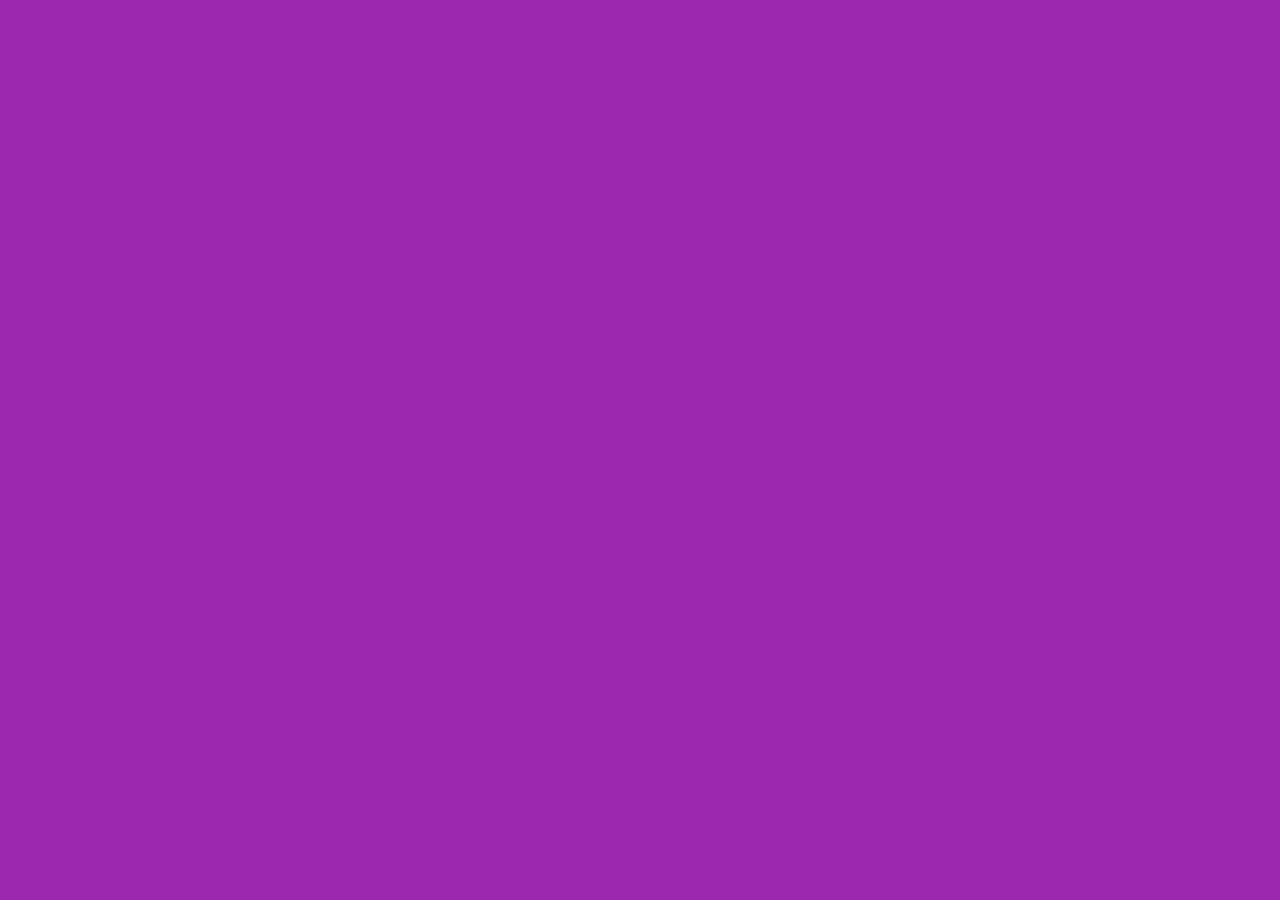
==== index.html @ 2fb56840 "Segundo proyecto, primer commit" ====
<!DOCTYPE html>
<html lang="en">
<head>
    <meta charset="UTF-8">
    <meta http-equiv="X-UA-Compatible" content="IE=edge">
    <meta name="viewport" content="width=device-width, initial-scale=1.0">
    <title>FrontEnd store</title>
    <link rel="stylesheet" href="css/normalize.css">
    <link href="https://fonts.googleapis.com/css2?family=Staatliches&display=swap" rel="stylesheet">
    <link rel="stylesheet" href="css/style.css">

</head>
<body>
    
</body>
</html>
---- css/style.css ----
:root{
    --primario: #9C28B0;
    --primarioOscuro: #89119D;
    --secundario: #FFCE00;
    --secundarioOscuro: rgb(233, 287, 2);
    --blanco: #FFF;
    --negro: #000;

    --fuentePrincipal: 'Staatliches', cursive;
}

html {
    box-sizing: border-box;
    font-size: 62.5%;
}


*, *:before, *:after {
box-sizing: inherit;
}

/* Globales */
body{
    background-color: var(--primario);
    font-size: 1.6rem;
    line-height: 1.5;
}

p{
    font-size: 1.8rem;
    font-family: Arial, Helvetica, sans-serif;
    color: var(--blanco);
}

a{
    text-decoration: none;
}

img{
    width: 100%;
}

.contenedor{
    max-width: 120rem;
    margin: 0 auto;
}

h1, h2, h3{
    text-align: center;
    color: var(--secundario);
    font-family: var(--fuentePrincipal);
}

h1{
    font-size: 4rem;
}
h2{
    font-size: 3.2rem;
}
h3{
    font-size: 2.4rem;
}
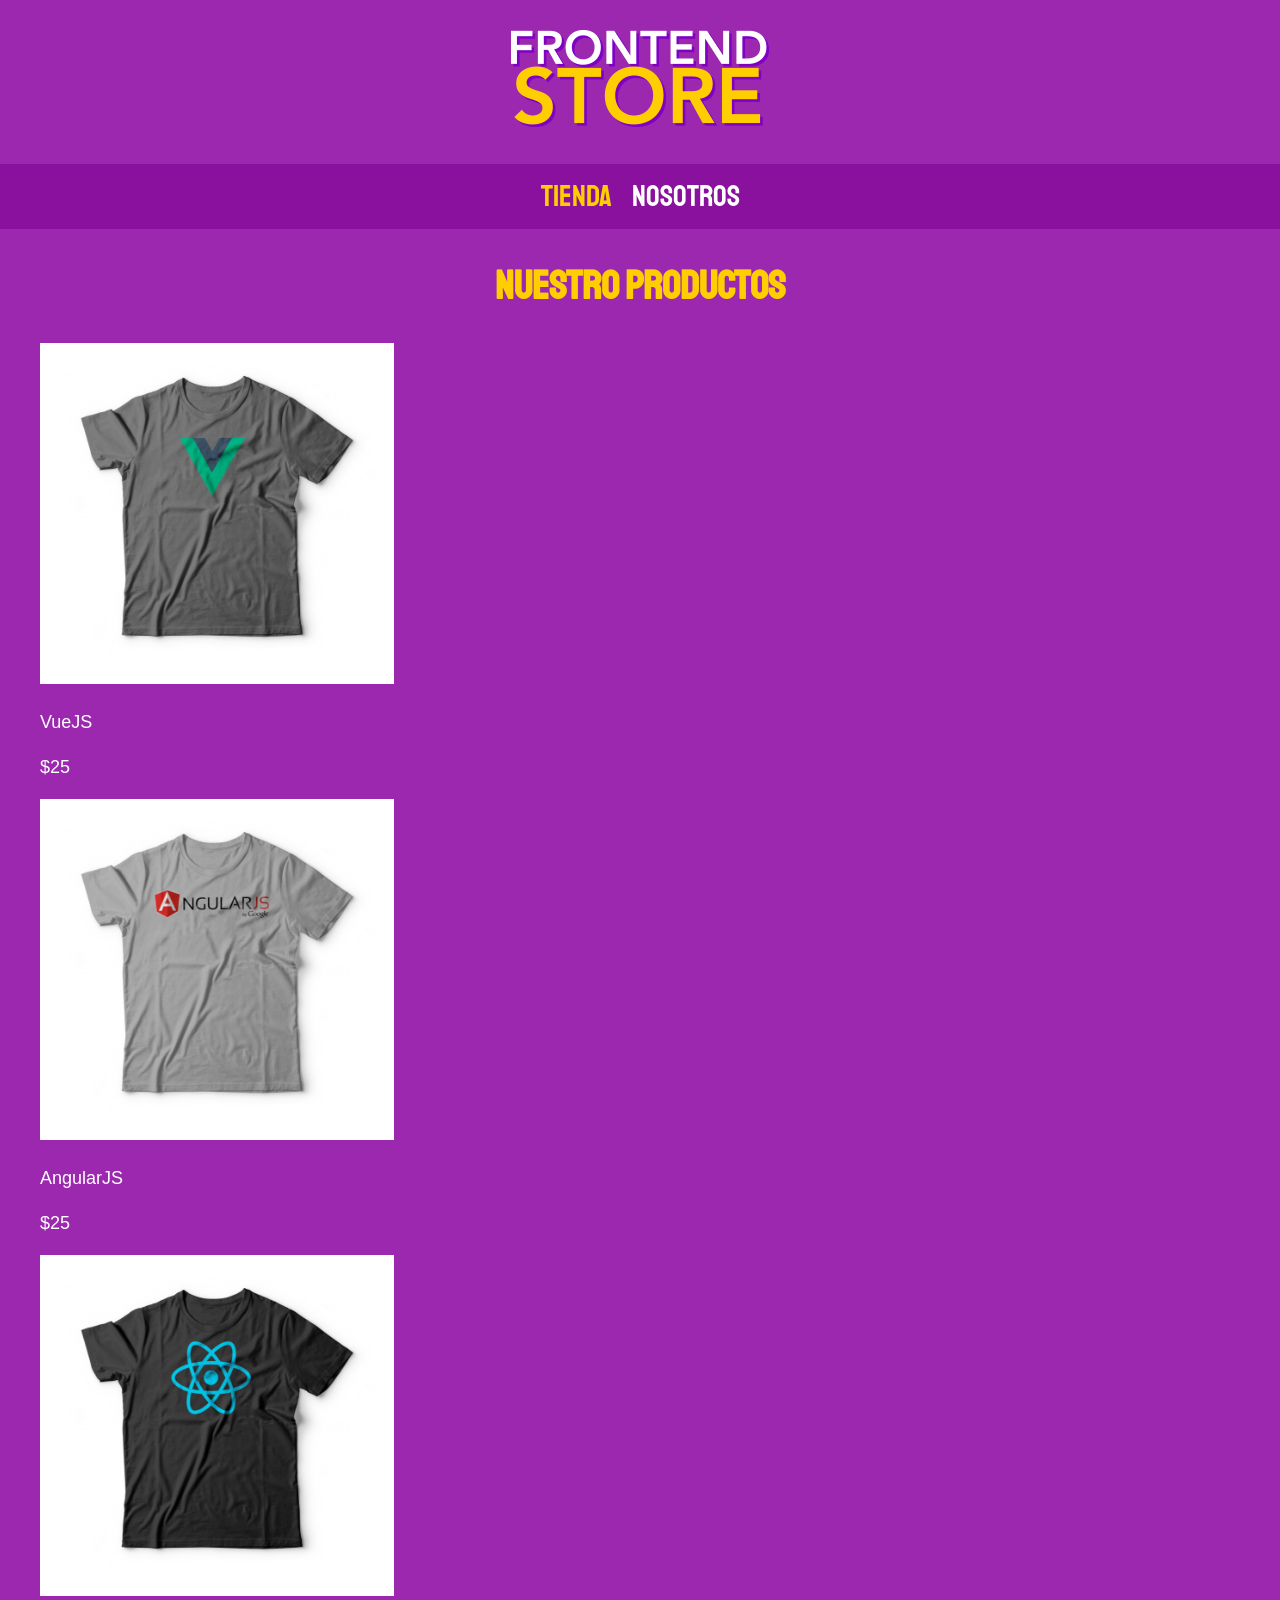
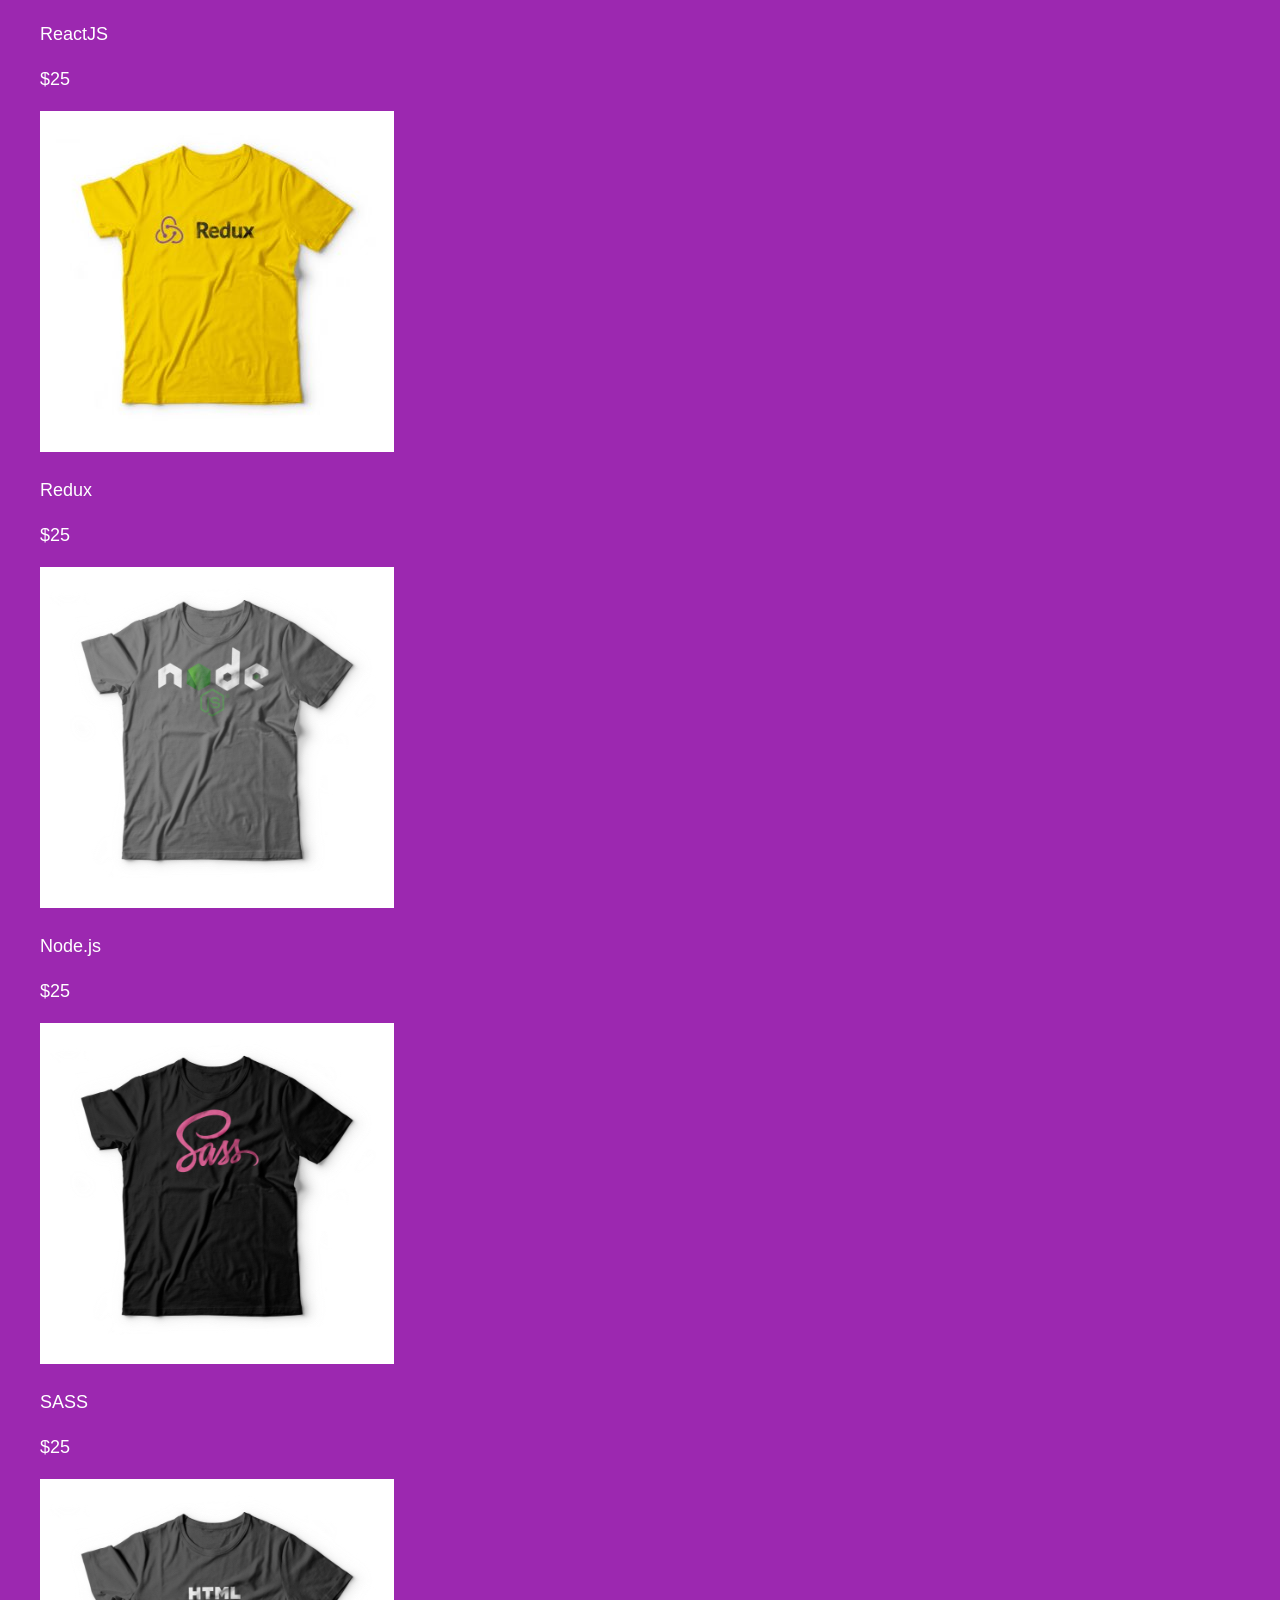
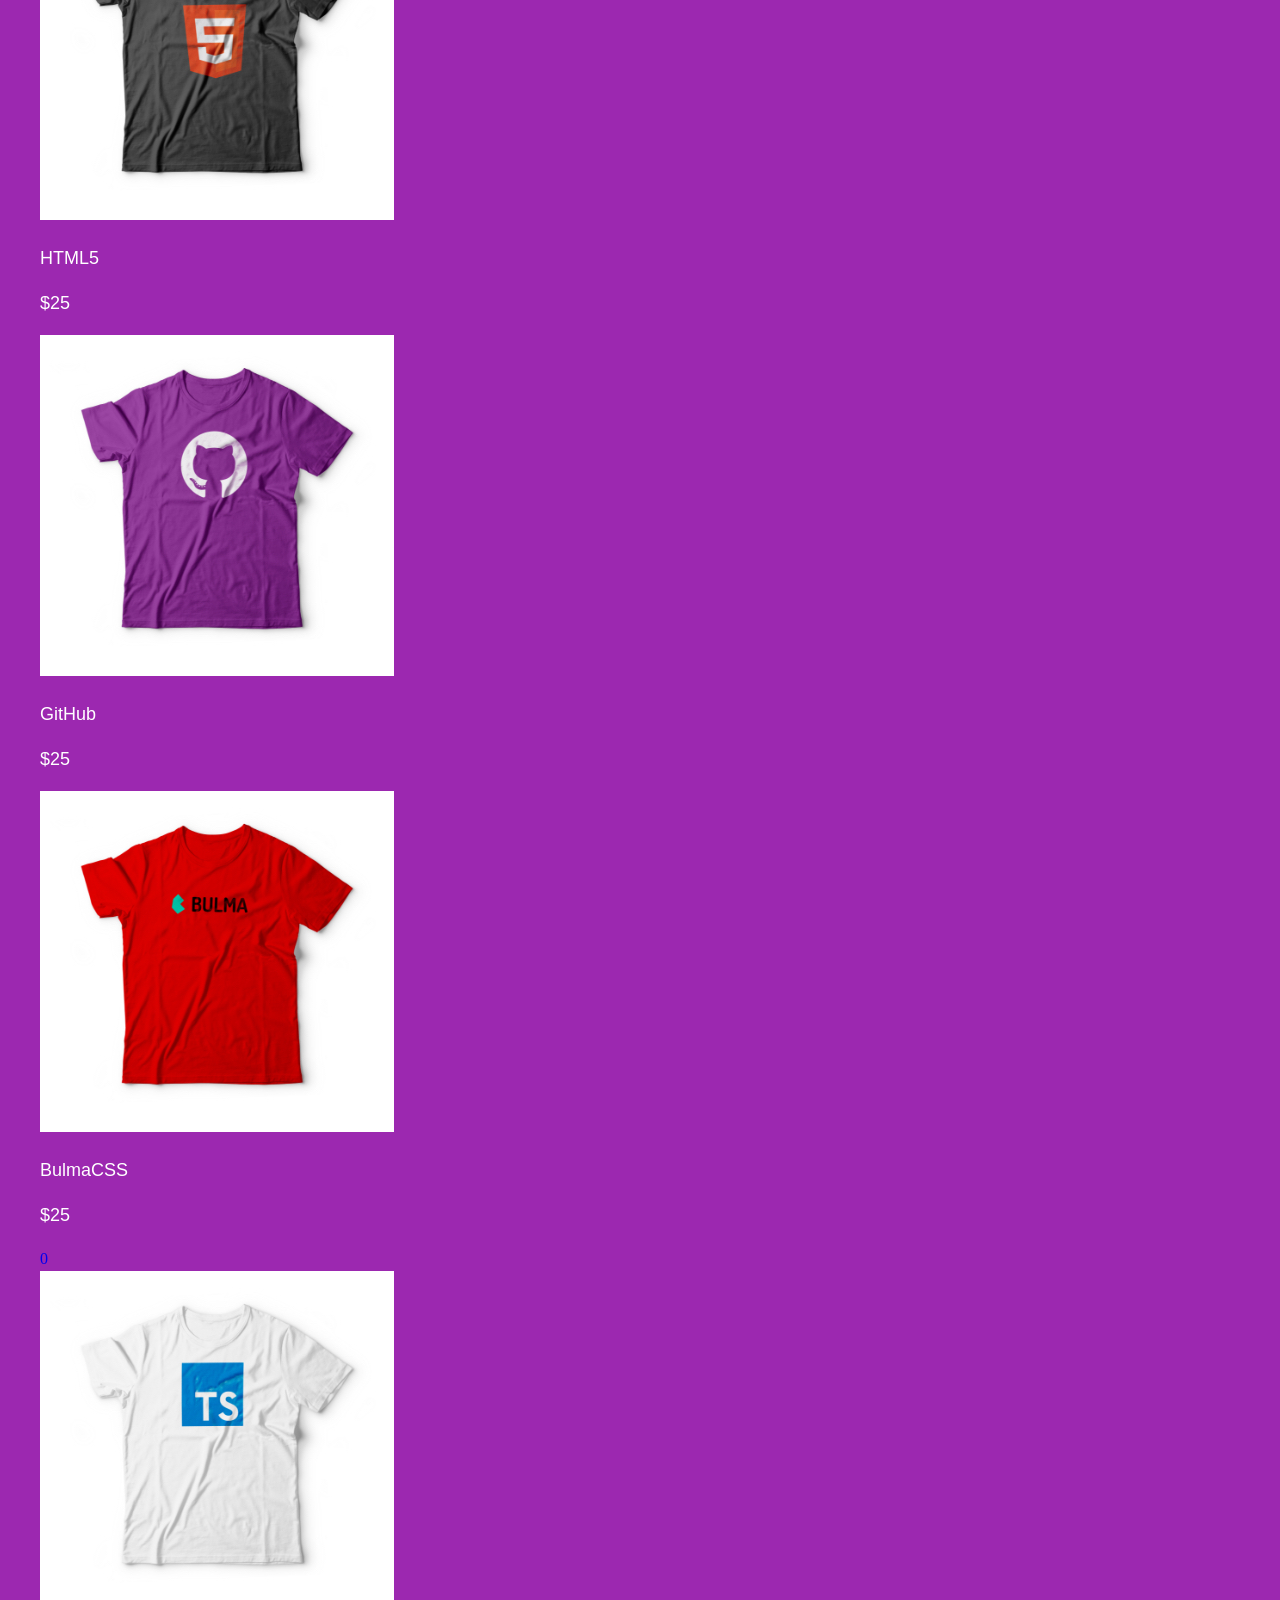
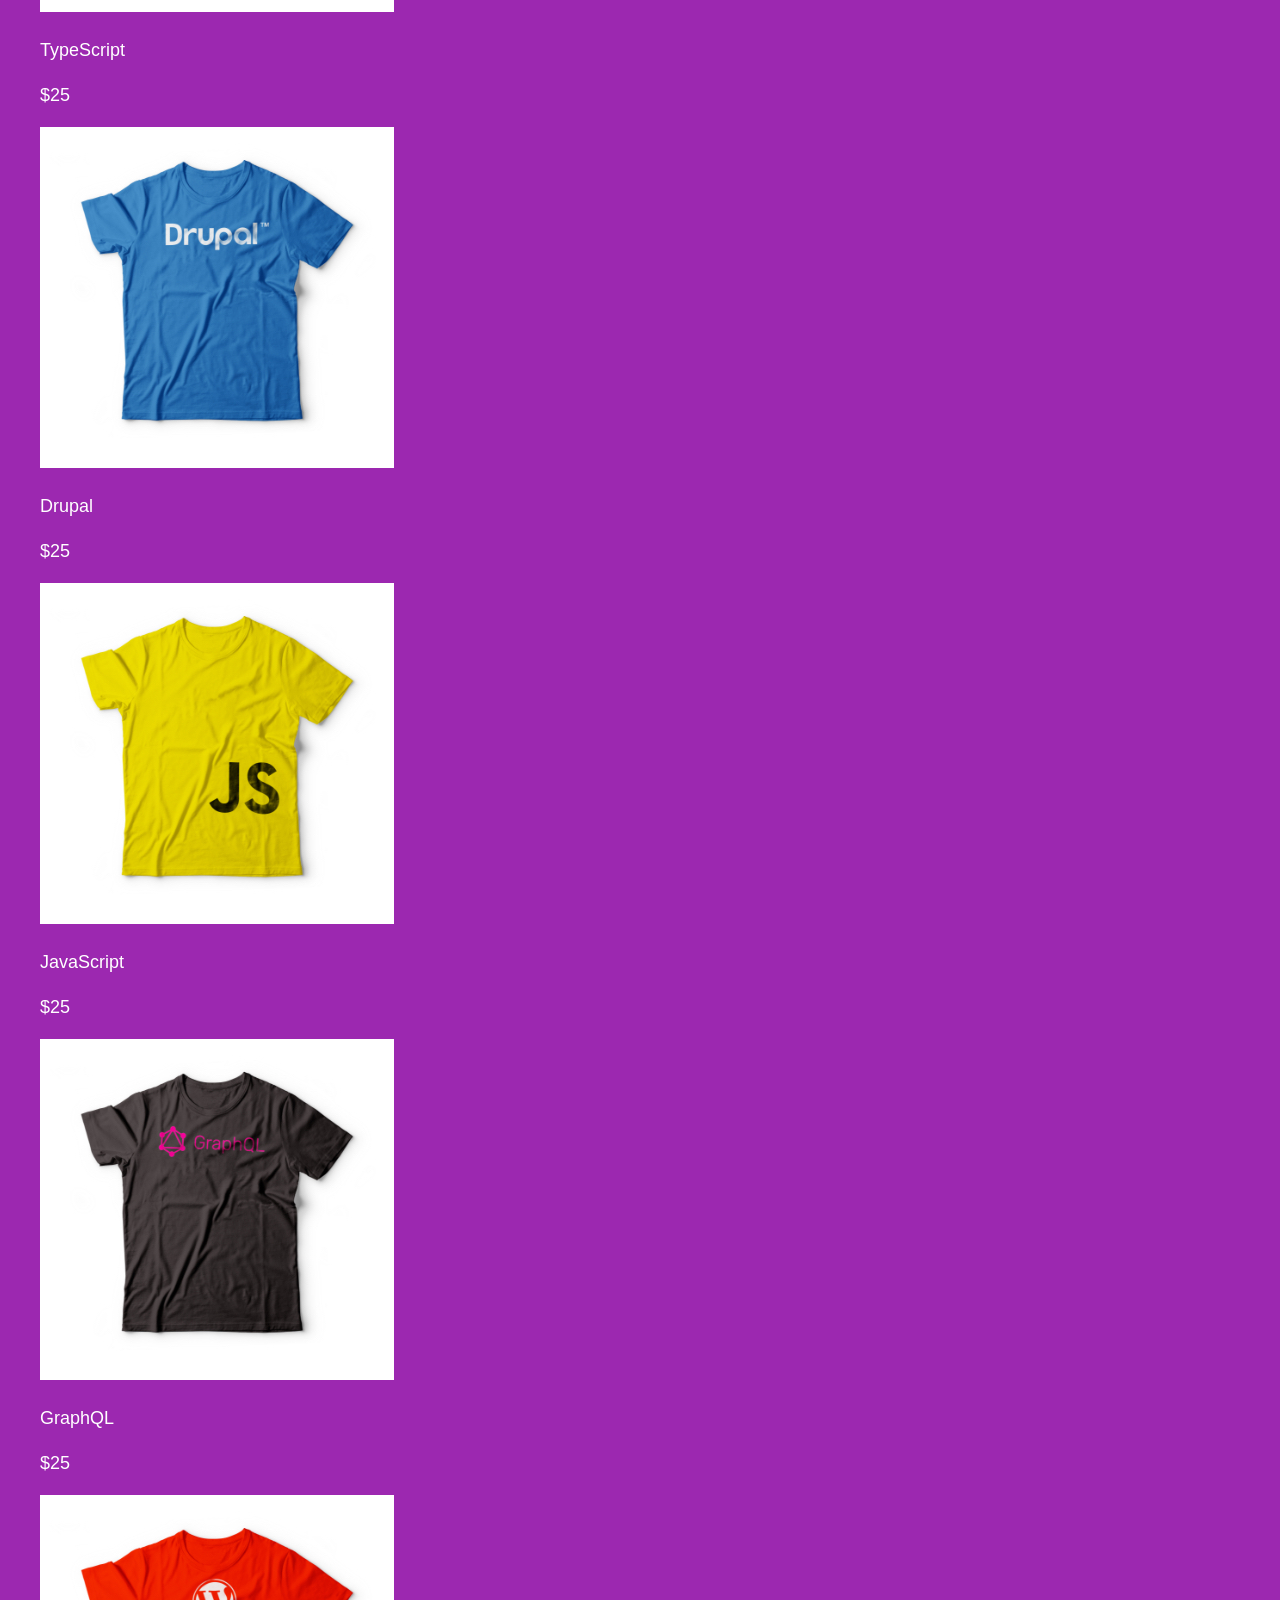
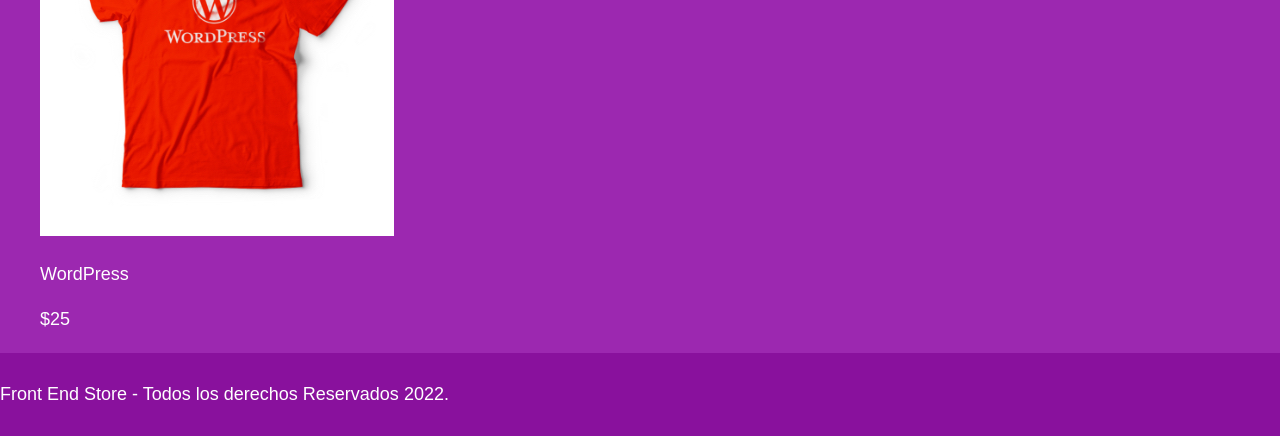
==== commit 91c855b3: "Commit elementos BEM" ====
--- a/index.html
+++ b/index.html
@@ -11,6 +11,154 @@
 
 </head>
 <body>
-    
+
+    <header class="header">
+        <a href="index.html">
+            <img class="header__logo" src="img/logo.png" alt="Logotipo">
+        </a>
+    </header>
+
+    <nav class="navegacion">
+        <a class="navegacion__enlace navegacion__enlace--activo" href="index.html">Tienda</a>
+        <a class="navegacion__enlace" href="nosotros.html">Nosotros</a>
+    </nav>
+
+    <main class="contenedor">
+        <h1>Nuestro Productos</h1>
+
+        <div class="grid">
+            <div class="producto">
+                <a href="producto.html">
+                    <img class="producto__imagen" src="img/1.jpg" alt="imagen camisa">
+                    <div class="producto__informacion">
+                        <p class="producto__nombre">VueJS</p>
+                        <p class="producto__precio">$25</p>
+                    </div>
+                </a>
+            </div> <!--.producto-->
+            <div class="producto">
+                <a href="producto.html">
+                    <img class="producto__imagen" src="img/2.jpg" alt="imagen camisa">
+                    <div class="producto__informacion">
+                        <p class="producto__nombre">AngularJS</p>
+                        <p class="producto__precio">$25</p>
+                    </div>
+                </a>
+            </div> <!--.producto-->
+            <div class="producto">
+                <a href="producto.html">
+                    <img class="producto__imagen" src="img/3.jpg" alt="imagen camisa">
+                    <div class="producto__informacion">
+                        <p class="producto__nombre">ReactJS</p>
+                        <p class="producto__precio">$25</p>
+                    </div>
+                </a>
+            </div> <!--.producto-->
+            <div class="producto">
+                <a href="producto.html">
+                    <img class="producto__imagen" src="img/4.jpg" alt="imagen camisa">
+                    <div class="producto__informacion">
+                        <p class="producto__nombre">Redux</p>
+                        <p class="producto__precio">$25</p>
+                    </div>
+                </a>
+            </div> <!--.producto-->
+            <div class="producto">
+                <a href="producto.html">
+                    <img class="producto__imagen" src="img/5.jpg" alt="imagen camisa">
+                    <div class="producto__informacion">
+                        <p class="producto__nombre">Node.js</p>
+                        <p class="producto__precio">$25</p>
+                    </div>
+                </a>
+            </div> <!--.producto-->
+            <div class="producto">
+                <a href="producto.html">
+                    <img class="producto__imagen" src="img/6.jpg" alt="imagen camisa">
+                    <div class="producto__informacion">
+                        <p class="producto__nombre">SASS</p>
+                        <p class="producto__precio">$25</p>
+                    </div>
+                </a>
+            </div> <!--.producto-->
+            <div class="producto">
+                <a href="producto.html">
+                    <img class="producto__imagen" src="img/7.jpg" alt="imagen camisa">
+                    <div class="producto__informacion">
+                        <p class="producto__nombre">HTML5</p>
+                        <p class="producto__precio">$25</p>
+                    </div>
+                </a>
+            </div> <!--.producto-->
+            <div class="producto">
+                <a href="producto.html">
+                    <img class="producto__imagen" src="img/8.jpg" alt="imagen camisa">
+                    <div class="producto__informacion">
+                        <p class="producto__nombre">GitHub</p>
+                        <p class="producto__precio">$25</p>
+                    </div>
+                </a>
+            </div> <!--.producto-->
+            <div class="producto">
+                <a href="producto.html">
+                    <img class="producto__imagen" src="img/9.jpg" alt="imagen camisa">
+                    <div class="producto__informacion">
+                        <p class="producto__nombre">BulmaCSS</p>
+                        <p class="producto__precio">$25</p>
+                    </div>0
+                </a>
+            </div> <!--.producto-->
+            <div class="producto">
+                <a href="producto.html">
+                    <img class="producto__imagen" src="img/10.jpg" alt="imagen camisa">
+                    <div class="producto__informacion">
+                        <p class="producto__nombre">TypeScript</p>
+                        <p class="producto__precio">$25</p>
+                    </div>
+                </a>
+            </div> <!--.producto-->
+            <div class="producto">
+                <a href="producto.html">
+                    <img class="producto__imagen" src="img/11.jpg" alt="imagen camisa">
+                    <div class="producto__informacion">
+                        <p class="producto__nombre">Drupal</p>
+                        <p class="producto__precio">$25</p>
+                    </div>
+                </a>
+            </div> <!--.producto-->
+            <div class="producto">
+                <a href="producto.html">
+                    <img class="producto__imagen" src="img/12.jpg" alt="imagen camisa">
+                    <div class="producto__informacion">
+                        <p class="producto__nombre">JavaScript</p>
+                        <p class="producto__precio">$25</p>
+                    </div>
+                </a>
+            </div> <!--.producto-->
+            <div class="producto">
+                <a href="producto.html">
+                    <img class="producto__imagen" src="img/13.jpg" alt="imagen camisa">
+                    <div class="producto__informacion">
+                        <p class="producto__nombre">GraphQL</p>
+                        <p class="producto__precio">$25</p>
+                    </div>
+                </a>
+            </div> <!--.producto-->
+            <div class="producto">
+                <a href="producto.html">
+                    <img class="producto__imagen" src="img/14.jpg" alt="imagen camisa">
+                    <div class="producto__informacion">
+                        <p class="producto__nombre">WordPress</p>
+                        <p class="producto__precio">$25</p>
+                    </div>
+                </a>
+            </div> <!--.producto-->
+        </div>
+    </main>
+
+    <footer class="footer">
+        <p class="footer__text">Front End Store - Todos los derechos Reservados 2022.</p>
+    </footer>
+
 </body>
 </html>
--- a/css/style.css
+++ b/css/style.css
@@ -37,7 +37,8 @@
 }
 
 img{
-    width: 100%;
+    max-width: 100%;
+    
 }
 
 .contenedor{
@@ -59,4 +60,72 @@
 }
 h3{
     font-size: 2.4rem;
+}
+
+/* Header */
+.header{
+    display: flex;
+    justify-content: center;
+}
+
+.header__logo{
+    margin: 3rem 0;
+}
+
+/* Footer */
+.footer{
+    background-color: var(--primarioOscuro);
+    padding: 1rem 0;
+    margin-top: 2rem;
+}
+
+.footer__texto{
+    font-family: var(--fuentePrincipal);
+    text-align: center;
+    font-size: 2.2rem;
+}
+
+
+
+/* Navegación */
+
+.navegacion{
+    background-color: var(--primarioOscuro);
+    padding: 1rem 0;
+    display: flex;
+    justify-content: center;
+    /*gap: 2rem; Separación forma nueva*/
+}
+
+.navegacion__enlace{
+    font-family: var(--fuentePrincipal);
+    color: var(--blanco);
+    font-size: 3rem;
+    margin-right: 2rem;
+}
+
+.navegacion__enlace:last-of-type{
+    margin-right: 0;
+}
+
+.navegacion__enlace--activo,
+.navegacion__enlace:hover{
+    color: var(--secundario);
+}
+
+/* Productos */
+.producto{
+
+}
+.producto__imagen{
+
+}
+.producto__informacion{
+
+}
+.producto__nombre{
+
+}
+.producto__precio{
+    
 }
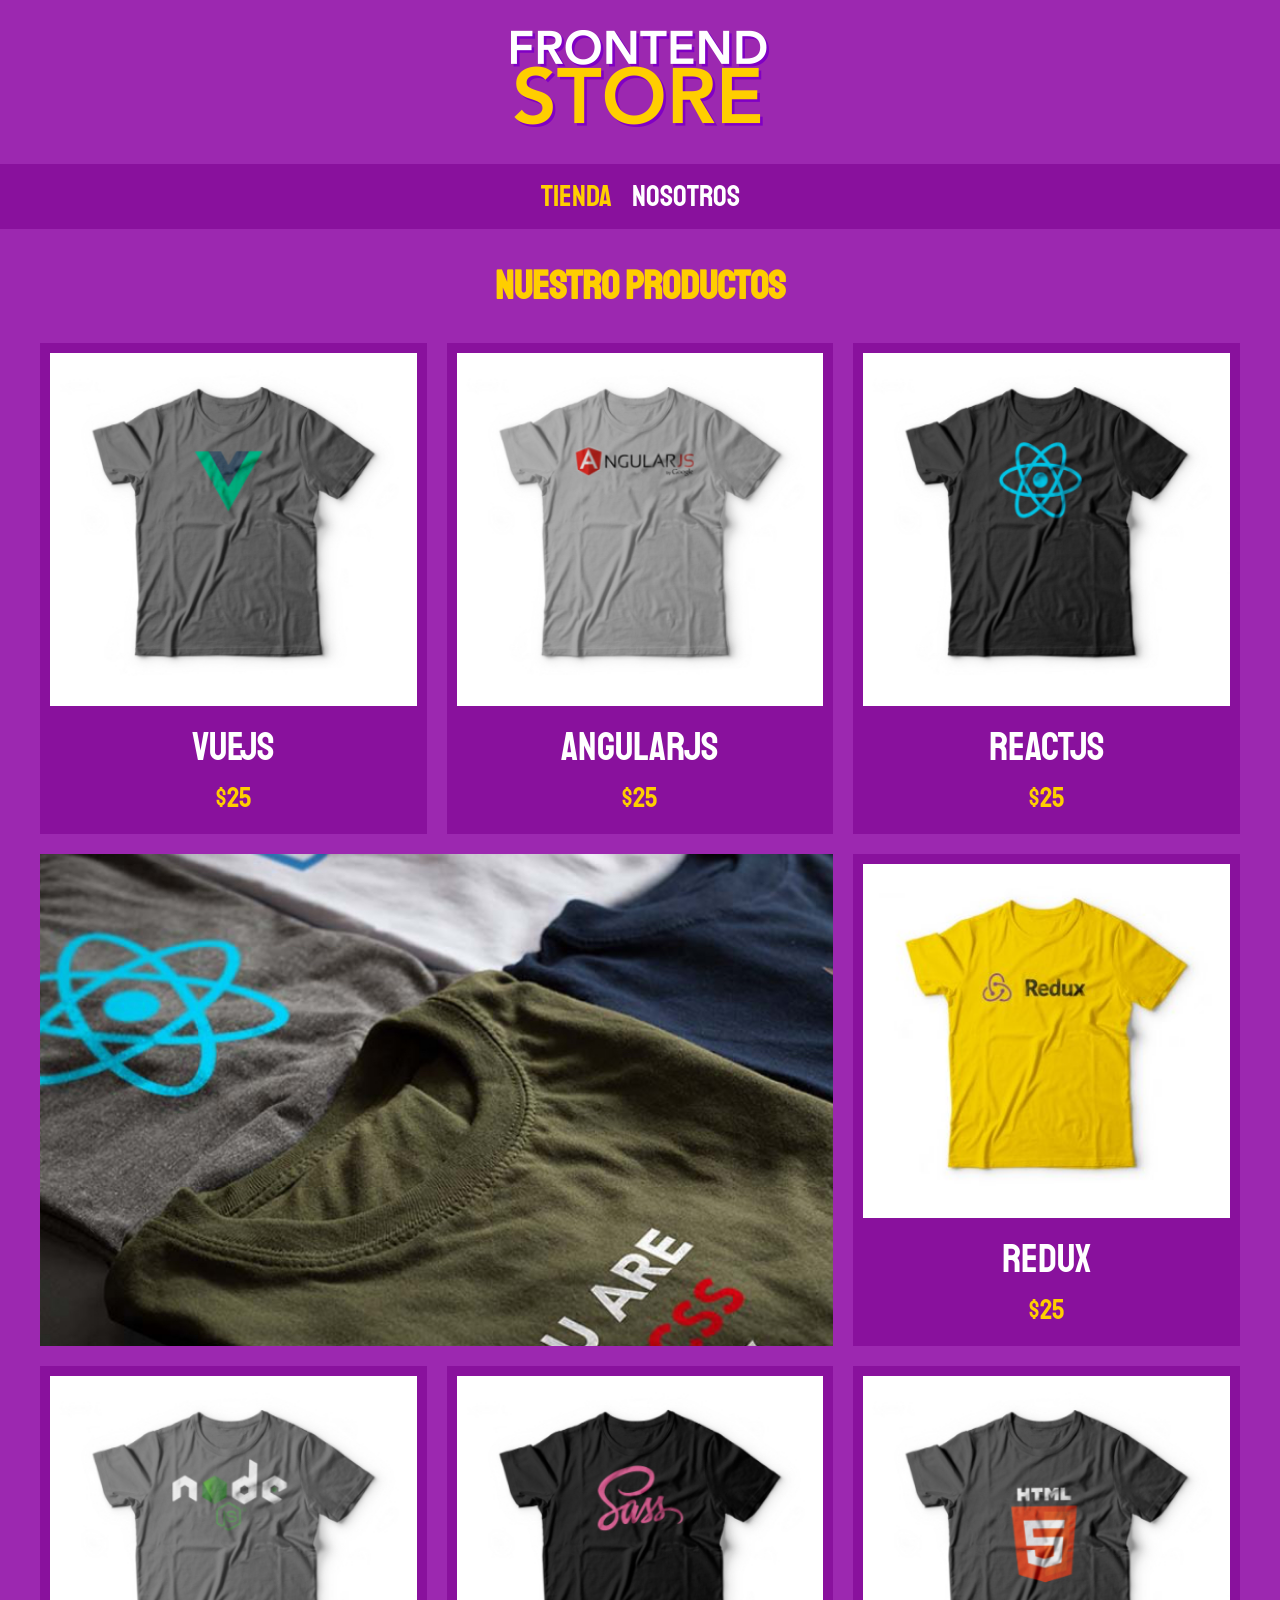
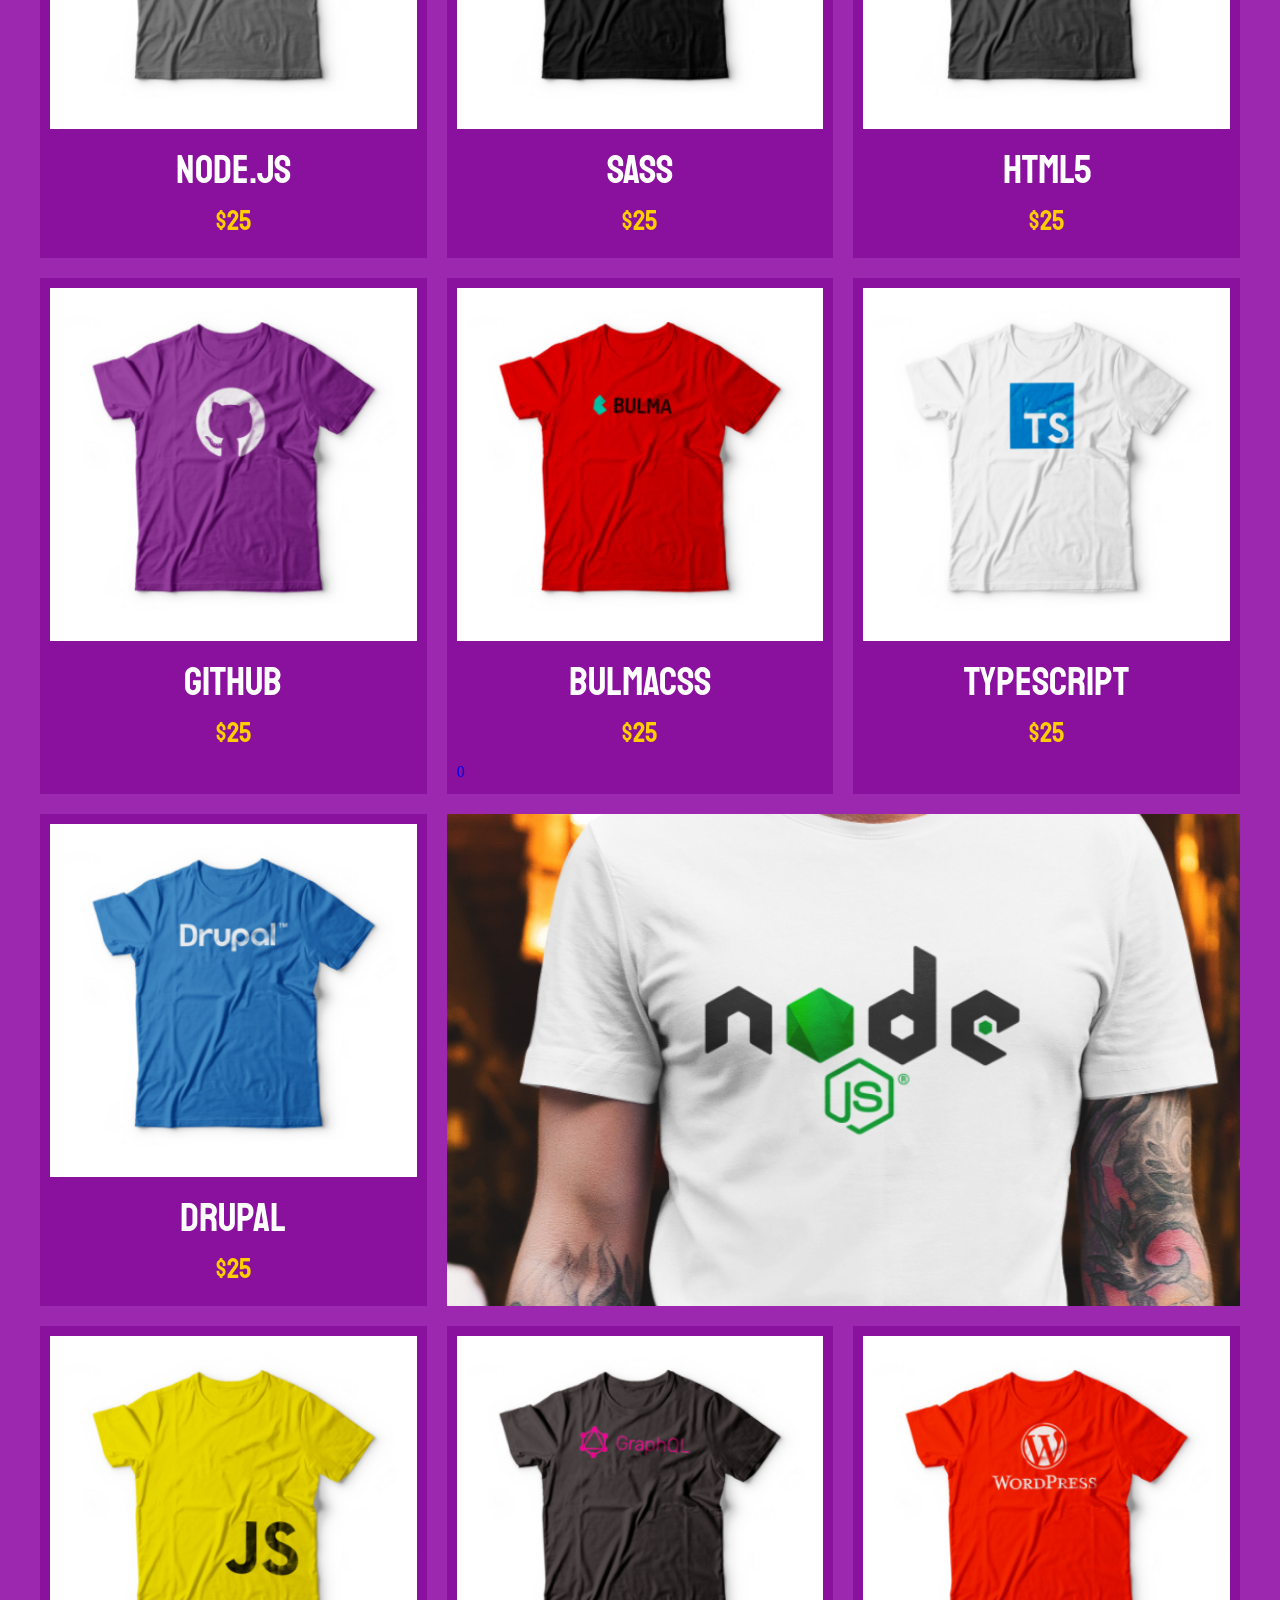
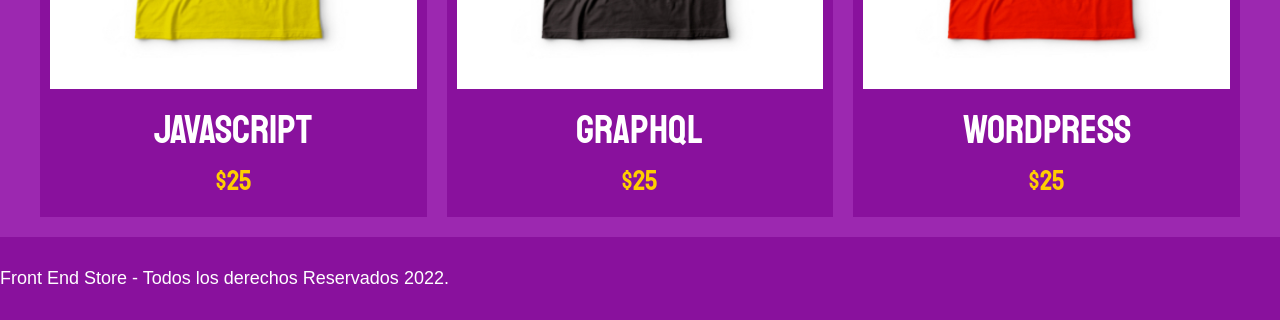
==== commit 7ea36ea1: "Commit estilos a objetos" ====
--- a/index.html
+++ b/index.html
@@ -153,6 +153,10 @@
                     </div>
                 </a>
             </div> <!--.producto-->
+
+            <div class="grafico grafico--camisas"></div>
+            <div class="grafico grafico--node"></div>
+            
         </div>
     </main>
 
--- a/css/style.css
+++ b/css/style.css
@@ -85,8 +85,6 @@
     font-size: 2.2rem;
 }
 
-
-
 /* Navegación */
 
 .navegacion{
@@ -113,19 +111,65 @@
     color: var(--secundario);
 }
 
+/* Grid */
+.grid{
+    display: grid;
+    grid-template-columns: repeat(2, 1fr);
+    column-gap: 2rem;
+    row-gap: 2rem;
+
+}
+@media (min-width: 768px) {
+    .grid{
+        grid-template-columns: repeat(3, 1fr);
+    }
+}
+
 /* Productos */
 .producto{
-
+    background-color: var(--primarioOscuro);
+    padding: 1rem;
 }
 .producto__imagen{
+    width: 100%;
+}
 
-}
-.producto__informacion{
-
-}
 .producto__nombre{
-
+    font-size: 4rem;
 }
 .producto__precio{
-    
-}+    font-size: 2.8rem;
+    color: var(--secundario);
+}
+
+.producto__nombre,
+.producto__precio{
+    font-family: var(--fuentePrincipal);
+    margin: 1rem 0;
+    text-align: center;
+    line-height: 1.2;
+}
+
+/* Graficos */
+.grafico{
+    min-height: 30rem;
+    background-repeat: no-repeat;
+    background-size: cover;
+    grid-column: 1 / 3;
+}
+.grafico--camisas{
+    grid-row: 2 / 3;
+    background-image: url(../img/grafico1.jpg);
+}
+.grafico--node{
+    background-image: url(../img/grafico2.jpg);
+    grid-row: 8 / 9;
+}
+
+@media (min-width: 768px) {
+    .grafico--node{
+        grid-row: 5 / 6;
+        grid-column: 2 / 4;
+    }   
+}
+
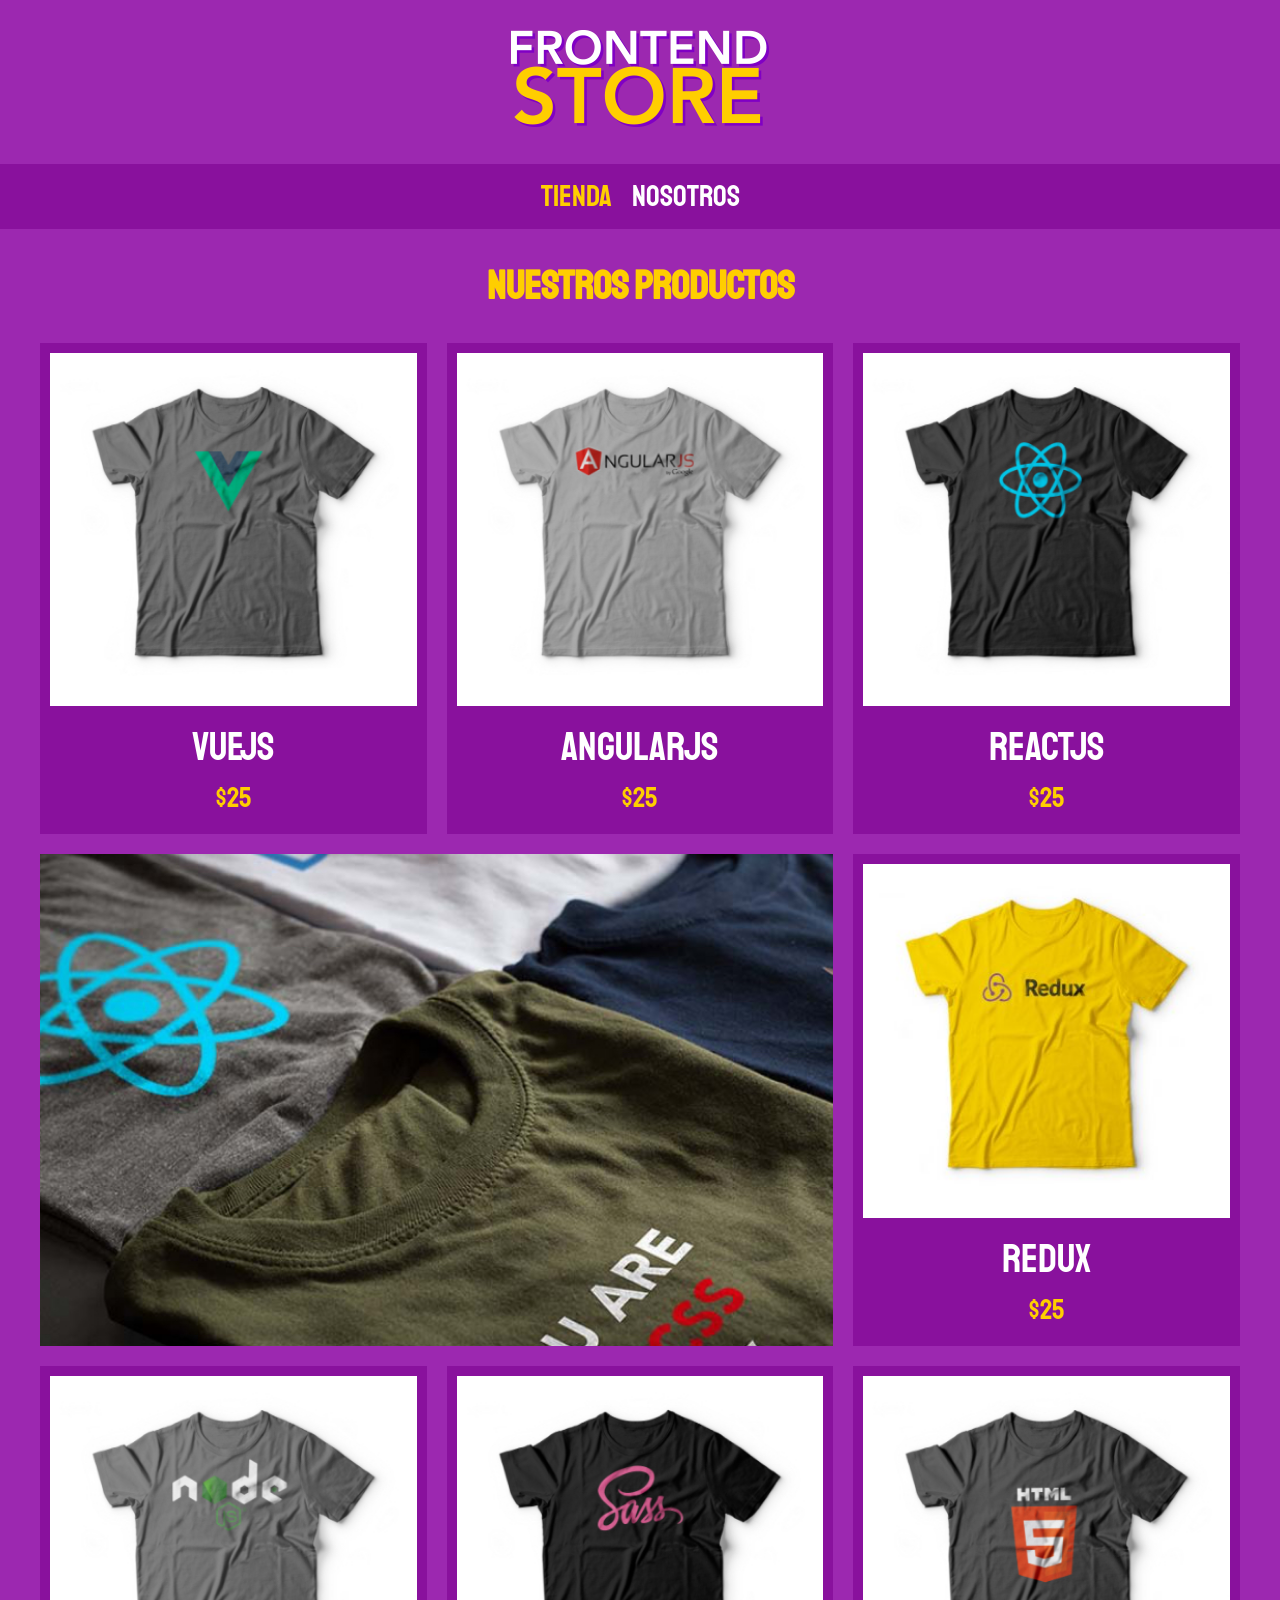
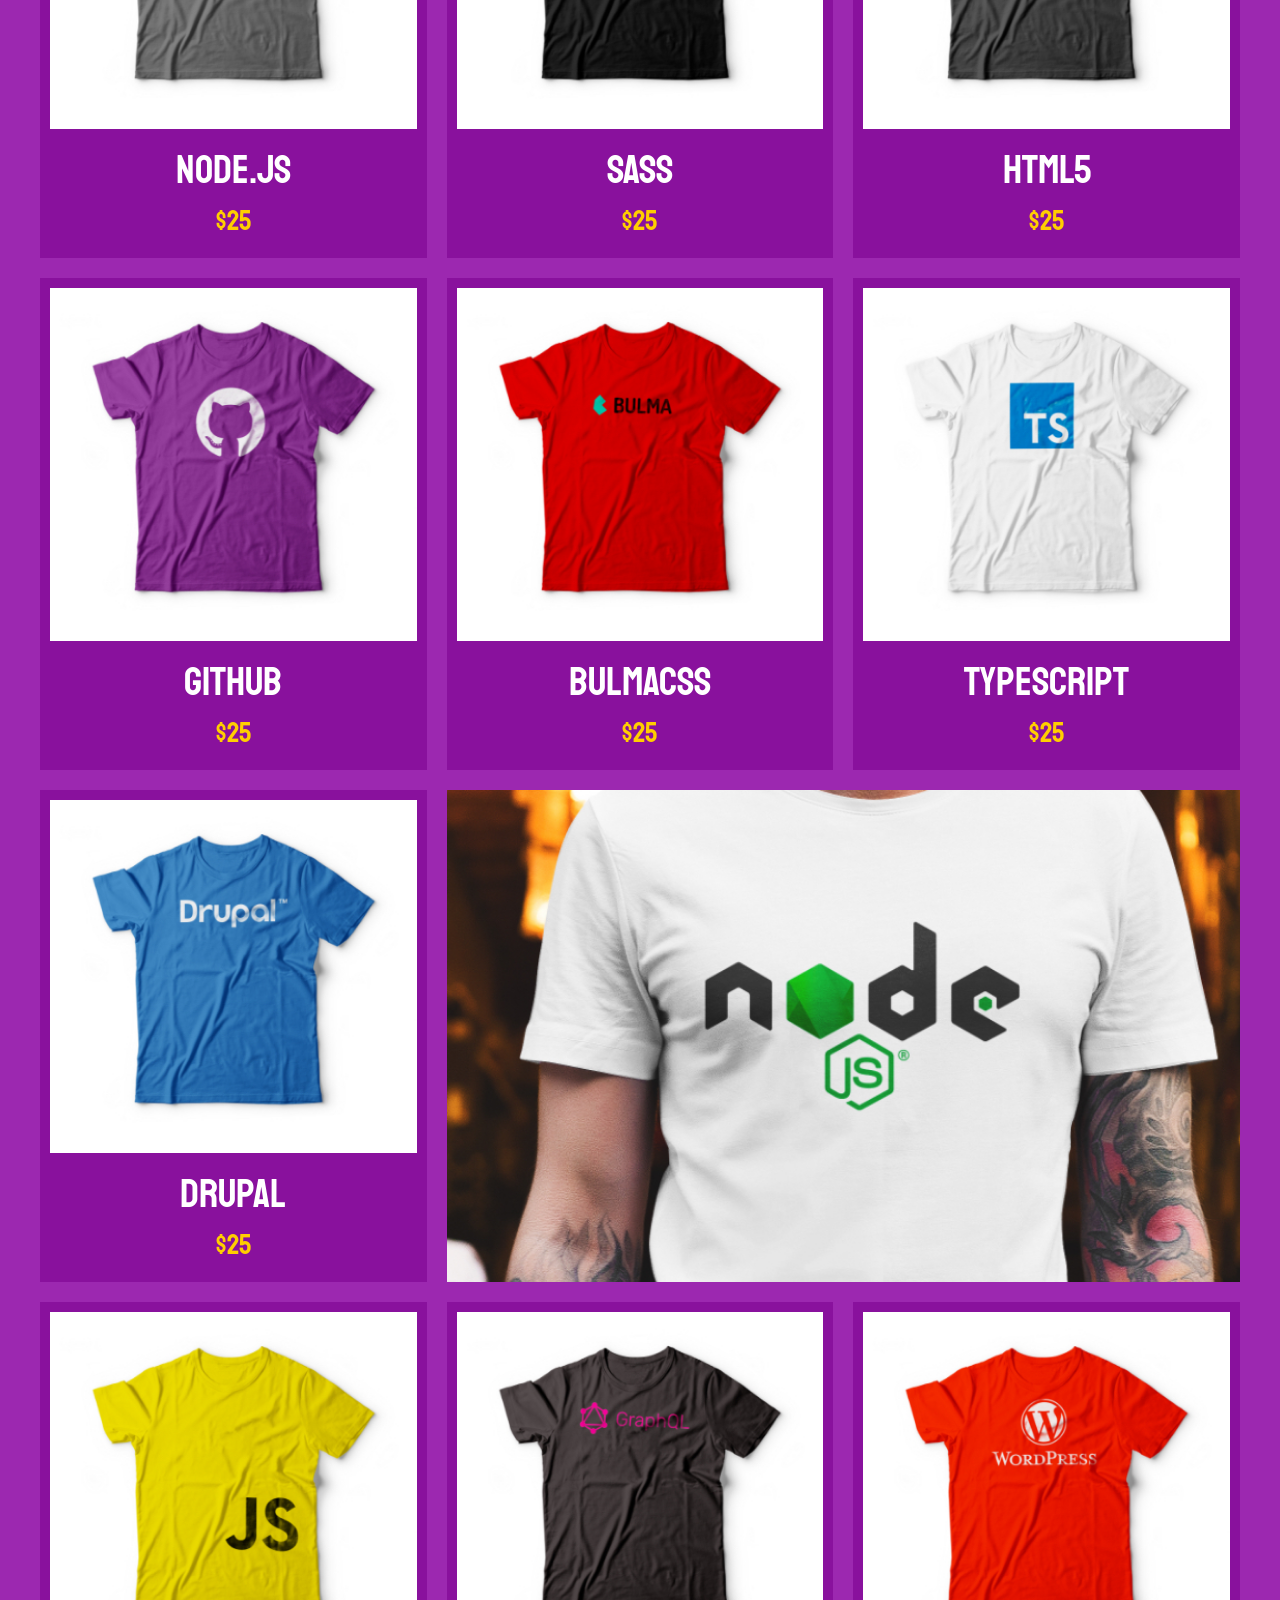
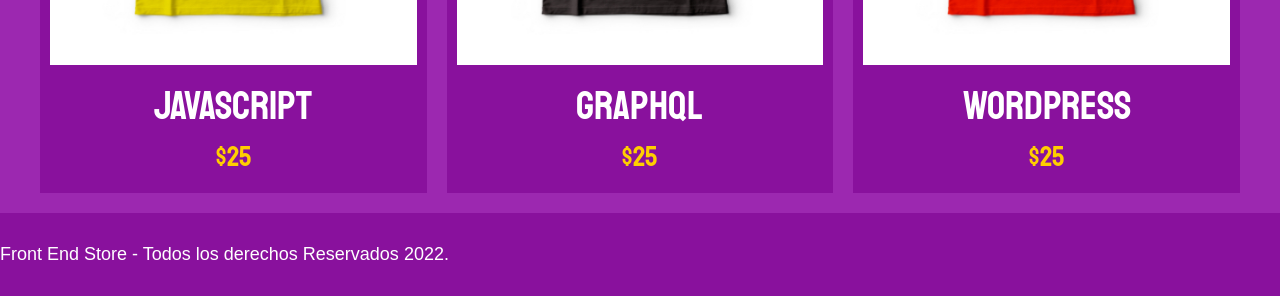
==== commit 1271c96a: "Cambios x" ====
--- a/index.html
+++ b/index.html
@@ -24,7 +24,7 @@
     </nav>
 
     <main class="contenedor">
-        <h1>Nuestro Productos</h1>
+        <h1>Nuestros Productos</h1>
 
         <div class="grid">
             <div class="producto">
@@ -105,7 +105,7 @@
                     <div class="producto__informacion">
                         <p class="producto__nombre">BulmaCSS</p>
                         <p class="producto__precio">$25</p>
-                    </div>0
+                    </div>
                 </a>
             </div> <!--.producto-->
             <div class="producto">
@@ -163,6 +163,7 @@
     <footer class="footer">
         <p class="footer__text">Front End Store - Todos los derechos Reservados 2022.</p>
     </footer>
+    </footer>
 
 </body>
 </html>
--- a/css/style.css
+++ b/css/style.css
@@ -16,7 +16,7 @@
 
 
 *, *:before, *:after {
-box-sizing: inherit;
+    box-sizing: inherit;
 }
 
 /* Globales */
@@ -24,6 +24,7 @@
     background-color: var(--primario);
     font-size: 1.6rem;
     line-height: 1.5;
+            
 }
 
 p{
@@ -37,8 +38,7 @@
 }
 
 img{
-    max-width: 100%;
-    
+    max-width: 100%;   
 }
 
 .contenedor{
@@ -173,3 +173,50 @@
     }   
 }
 
+/* Nosotros */
+.nosotros{
+    display: grid;
+    grid-template-rows: repeat(2, auto);      
+}
+@media (min-width: 768px) {
+    .nosotros{    
+
+        grid-template-columns: repeat(2, 1fr);
+        column-gap: 2rem;    
+    }
+    
+}
+
+.nosotros__imagen{
+    grid-row: 1 / 2;
+    width: 100%;
+}
+@media (min-width: 768px) {
+    .nosotros__imagen{
+        grid-column: 2 / 3;
+    }
+}
+
+/* Bloques */
+.bloques{
+    display: grid;
+    grid-template-columns: repeat(2,1fr);
+    gap: 2rem;
+}
+@media (min-width: 768px) {
+    .bloques{        
+        grid-template-columns: repeat(4,1fr);        
+    }
+}
+
+.bloque{
+    text-align: center;
+}
+
+.bloque__imagen{
+    width: 80%;
+} 
+
+.bloque__titulo{
+    margin: 0;
+}
